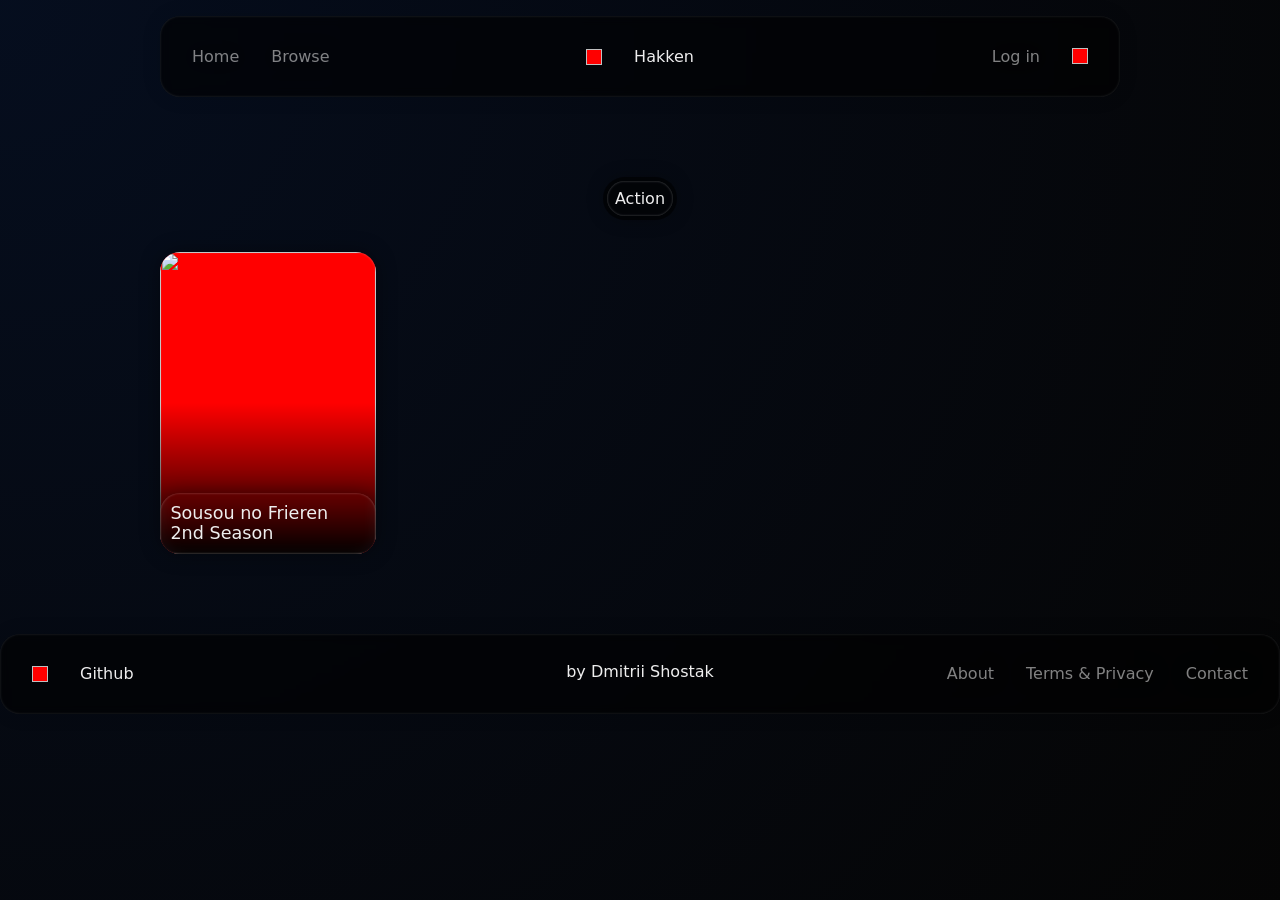
==== index.html @ c411ccbf "Rework card description - Replace plain text info with structured genres and pills layout - Add .gen" ====
<!DOCTYPE html>
<html lang="en">
<head>
    <meta charset="UTF-8">
    <meta name="viewport" content="width=device-width, initial-scale=1.0">
    <title>Browse Anime</title>

    <link rel="stylesheet" href="./styles.css">
</head>
<body>
    <header>
        <nav class="nav">
            <a href="">Home</a>
            <a href="">Browse</a>
        </nav>
        <div class="logo">
            <img class="logo__mark">
            <span class="logo__wordname">Hakken</span>
        </div>
        <nav class="nav right">
            <a class="btn" href="">Log in</a>
            <button class="btn">
                <img class="icon">
            </button>
        </nav>
    </header>
    <main>
        <form class="toolbar">
            <div class="filter-pill">
                <div class="filter-content">
                    <span class="value">Action</span>
                    <div class="inner-pill"><div class="inner-content">
                        <input class="label" type="search" placeholder="Genre">
                    </div></div>
                </div>
            </div>
            <div class="filter-pill">
                <div class="filter-content">
                    <span class="value"></span>
                    <div class="inner-pill"><div class="inner-content">
                        <input class="label" type="search" placeholder="Year">
                    </div></div>
                </div>
            </div>
        </form>
        
        <ol class="results-grid">
            <li class="anime-card">
                <img class="anime-card__cover" src="https://s4.anilist.co/file/anilistcdn/media/anime/cover/large/bx182255-butzrqd4I0aC.jpg">
                <div class="anime-card__description">
                    <h3 class="anime-card__description--title">Sousou no Frieren 2nd Season</h3>
                    <div class="anime-card__description--info-container">
                        <div class="anime-card__description--info-content">
                            <div class="genres">
                                <span class="genre">Adventure</span>
                                <span class="genre">Drama</span>
                                <span class="genre">Fantasy</span>
                            </div>
                            <div class="pills">
                                <span class="format pill">TV</span>
                                <span class="eps pill">10 Eps</span>
                                <span class="score pill">8.9</span>
                            </div>
                        </div>
                    </div>
                </div>
            </li>
        </ol>
    </main>
    <footer>
        <a href="https://github.com/script-amv/hakken-search-page" class="logo">
            <img class="mark">
            <span class="wordname">Github</span>
        </a>
        <a class="credits" href="https://github.com/script-amv">by Dmitrii Shostak</a>
        <nav class="nav right">
            <a href="">About</a>
            <a href="">Terms & Privacy</a>
            <a href="">Contact</a>
        </nav>
    </footer>
    <script>
        const toolbar = document.querySelector('.toolbar');
        toolbar.addEventListener('mouseenter', () => [toolbar, ...toolbar.querySelectorAll('*')].forEach(el => el.classList.add('toolbar-hover')));
        toolbar.addEventListener('mouseleave', () => [toolbar, ...toolbar.querySelectorAll('*')].forEach(el => el.classList.remove('toolbar-hover')));

        document.querySelectorAll('.filter-pill').forEach(pill => {
            if (pill.querySelector('.value')?.textContent.trim()) {
                [pill, ...pill.querySelectorAll('*')].forEach(el => el.classList.add('chosen'));
                pill.querySelectorAll('.label').forEach(el => el.classList.replace('label', 'input'));
            }

            pill.addEventListener('mouseenter', () => [pill, ...pill.querySelectorAll('*')].forEach(el => el.classList.add('filter-hover')));
            pill.addEventListener('mouseleave', () => [pill, ...pill.querySelectorAll('*')].forEach(el => el.classList.remove('filter-hover')));
        });
    </script>
</body>
</html>
---- styles.css ----
*, *::before, *::after {
    box-sizing: border-box;
    margin: 0;
    padding: 0;

    text-decoration: none;
    list-style: none;
    color: inherit;
}
button, input {
    all: unset;
    box-sizing: border-box;
    field-sizing: content;
}
input::-webkit-search-cancel-button {
  -webkit-appearance: none;
}
img {
    /* TODO: replace with real image sizing */
    display: inline-block;
    height: 1em;
    width: 1em;
    background: red;
}




html {
    color: #eee;
    line-height: var(--line-height-ui);
    font-family: system-ui, -apple-system, BlinkMacSystemFont, 'Segoe UI', Roboto, Oxygen, Ubuntu, Cantarell, 'Open Sans', 'Helvetica Neue', sans-serif;
    
    background: radial-gradient(circle at top left in oklab, hsl(var(--hue) 70% 7%), hsl(0, 0%, 2%));
    background-attachment: fixed;


    --space-xxxs: 0.25em;
    --space-xxs: 0.5em;
    --space-xs: 1em;
    --space-s: 2em;
    --space-m: 5em;

    --hue: 220;

    --radius-pill: 9999px;
    --radius-reg: 20px;
    --radius-med: 30px;

    --line-height-ui: 1cap; 
    --line-height-text: normal;

    --transition: 0.3s ease;

    --blur: 5px;
    --shadow-inner: inset 0 0 2px 0.5px rgb(255 255 255 / 10%);
    --shadow-inner-strong: inset 0 0 2px 0.5px rgb(255 255 255 / 20%);
    --shadow-drop: 0 0 20px rgb(0 0 0 / 10%);
    --shadow-drop-strong: 0 0 20px rgb(0 0 0 / 40%);
    --shadow-surface: var(--shadow-inner), var(--shadow-drop);
    --shadow-card: var(--shadow-inner-strong), var(--shadow-drop-strong);

    --black: black;
    --balck-alpha: rgb(0 0 0 / 0.6);
    --white: white;
    --white-alpha: rgb(255 255 255 / 0.5);
}




/* ── Page layout ─── */
body {
    display: flex;
    flex-direction: column;
    align-items: center;
    gap: var(--space-m);
}
main, header {
    width: min(60em, 100%);
}
footer {
    width: 100%;
}




/* ── Header & footer & main shell ── */
header, footer {
    display: grid;
    grid-template-columns: 1fr auto 1fr;
    padding: var(--space-s);

    background: var(--balck-alpha);
    backdrop-filter: blur(var(--blur));
    border-radius: var(--radius-reg);
    box-shadow: var(--shadow-surface);
    z-index: 9999;
}
.nav a {
    color: var(--white-alpha);
    box-shadow: var(--shadow-drop-strong);
    transition: var(--transition);
}
.nav a:hover {
    color: var(--white);
}
header {
    position: sticky;
    top: var(--space-xs);
    margin-bottom: var(--space-xs);
}
main {
    display: flex;
    flex-direction: column;
    gap: var(--space-s);
}


/* ── Header & Footer: Nav & logo ── */
.nav, .logo {
    display: flex;
    align-items: center;
    gap: var(--space-s);
}
.right {
    justify-content: end;
}


/* ── Main: Filter toolbar -- */
.toolbar {
    display: flex;
    align-items: center;

    width: fit-content;
    margin: 0 auto; 

    position: sticky;
    top: 110px;
    background-color: var(--balck-alpha);
    backdrop-filter: blur(var(--blur));
    border-radius: var(--radius-pill);

    line-height: var(--line-height-text);

    z-index: 999;
}
/* ── Filter toolbar: Dynamic styling -- */
input::placeholder {
    color: var(--white-alpha);
    transition: color var(--transition);
}
.input:hover::placeholder, .label.filter-hover::placeholder {
    color: var(--white);
}
.filter-pill {
    box-shadow: var(--shadow-card);
    border-radius: var(--radius-pill);
    transition: var(--transition);
}
/* ── Filter toolbar: Filter pills collapse behaviour -- */
.filter-pill, .inner-pill.chosen {
    display: grid;
    grid-template-columns: 0fr;
}
.filter-pill * {
    transition: inherit;
    transition-behavior: allow-discrete;
}
.filter-content, .inner-content {
    display: inline-flex;
    align-items: center;
    overflow: hidden;
}
.filter-pill.toolbar-hover,
.filter-pill.chosen,
.inner-pill.chosen.filter-hover,
.inner-pill {
    grid-template-columns: 1fr;
}
/* ── Filter toolbar: Dynamic Filter pills space (padding, margin) -- */
.filter-pill {
    padding-block: var(--space-xxs);
}
.filter-pill.toolbar-hover,
.filter-pill.chosen {
    padding: var(--space-xxs);
    margin: var(--space-xxxs);
}
.input.filter-hover {
    margin-left: var(--space-xxxs);
}

/* ── Main: Results grid -- */
.results-grid {
    width: 100%;
    display: grid;
    grid-template-columns: repeat(auto-fill, minmax(12em, 1fr));
    gap: var(--space-s);
    justify-items: center;
}
/* Results grid: Anime card */
.anime-card {
    display: flex;
    flex-direction: column;
    justify-content: end;

    position: relative;
    aspect-ratio: 5 / 7;

    max-width: 16em;
    overflow: hidden;
    border-radius: var(--radius-reg);

    box-shadow: var(--shadow-card);
    background: linear-gradient(transparent 50%, black);

    line-height: var(--line-height-text);
}
.anime-card__cover {
    position: absolute;
    inset: 0;
    width: 100%;
    height: 100%;
    object-fit: cover;
    z-index: -1;
}
.anime-card__description {
    border-radius: var(--radius-reg) var(--radius-reg) 0 0 ;
    padding: 0.65em;

    backdrop-filter: blur(var(--blur));
    box-shadow: var(--shadow-card);
}
.anime-card__description--title {
    font-size: 1.1em;
    font-weight: 500;
}
.anime-card__description--title::after {
    content: "";
    display: block;
    background: rgb(255 255 255 / 10%);
    height: 1px;
    width: 100%;
    opacity: 0;
    margin-block: 0em;
    transition: var(--transition);
}
.anime-card__description--info-container {
    display: grid;
    grid-template-rows: 0fr;
    
    transition: var(--transition);
    height: 100%;
}
.anime-card__description--info-content {
    display: flex;
    flex-flow: column;
    gap: var(--space-s);
    overflow: hidden;
}
.pills {
    display: inline-flex;
    justify-content: space-between;
    gap: var(--space-xs);
}
.pill {
    text-align: center;
    border-radius: var(--radius-pill);
    backdrop-filter: blur(var(--blur));
    box-shadow: var(--shadow-card);
    flex-grow: 1;
    padding: var(--space-xxs);
}
.anime-card__description:hover .anime-card__description--info-container {
    grid-template-rows: 1fr;
}
.anime-card__description:hover .anime-card__description--title::after {
    opacity: 1;
    margin-block: var(--space-xxs);
}
/*
.anime-card__description {
    display: flex;
    flex-direction: column;

    border-radius: var(--radius-reg) var(--radius-reg) 0 0 ;
    padding: 0.65em;

    backdrop-filter: blur(var(--blur));
    box-shadow: var(--shadow-card);

    transition: var(--transition);
}
.anime-card__description--title {
    font-size: 1.2em;
    font-weight: 500;
}
.anime-card__description--info-container {
    display: grid;
    grid-template-rows: 0fr;
    
    transition: var(--transition);
    height: 100%;
}
.anime-card__description:hover .anime-card__description--info-container {
    grid-template-rows: 1fr;
}
.anime-card__description--info-content {
    overflow: hidden;
    display: flex;
    flex-direction: column;
    justify-content: space-between;

}
.anime-card__cover {
    position: absolute;
    inset: 0;
    width: 100%;
    height: 100%;
    object-fit: cover;
    z-index: -1;
}
.anime-card__description--title::after {
    content: "";
    display: block;
    background: rgb(255 255 255 / 10%);
    height: 1px;
    width: 100%;
    opacity: 0;
    margin-block: 0em;
}
.anime-card__description:hover .anime-card__description--title::after {
    opacity: 1;
    margin-block: var(--space-xxs);
}
.genre {
    display: inline;
}
.pills {
    display: inline-flex;
    justify-content: space-around;
}
.pill {

    text-align: center;
    border-radius: var(--radius-pill);
    backdrop-filter: blur(var(--blur));
    box-shadow: var(--shadow-card);
    padding: var(--space-xxs) var(--space-xs);
}
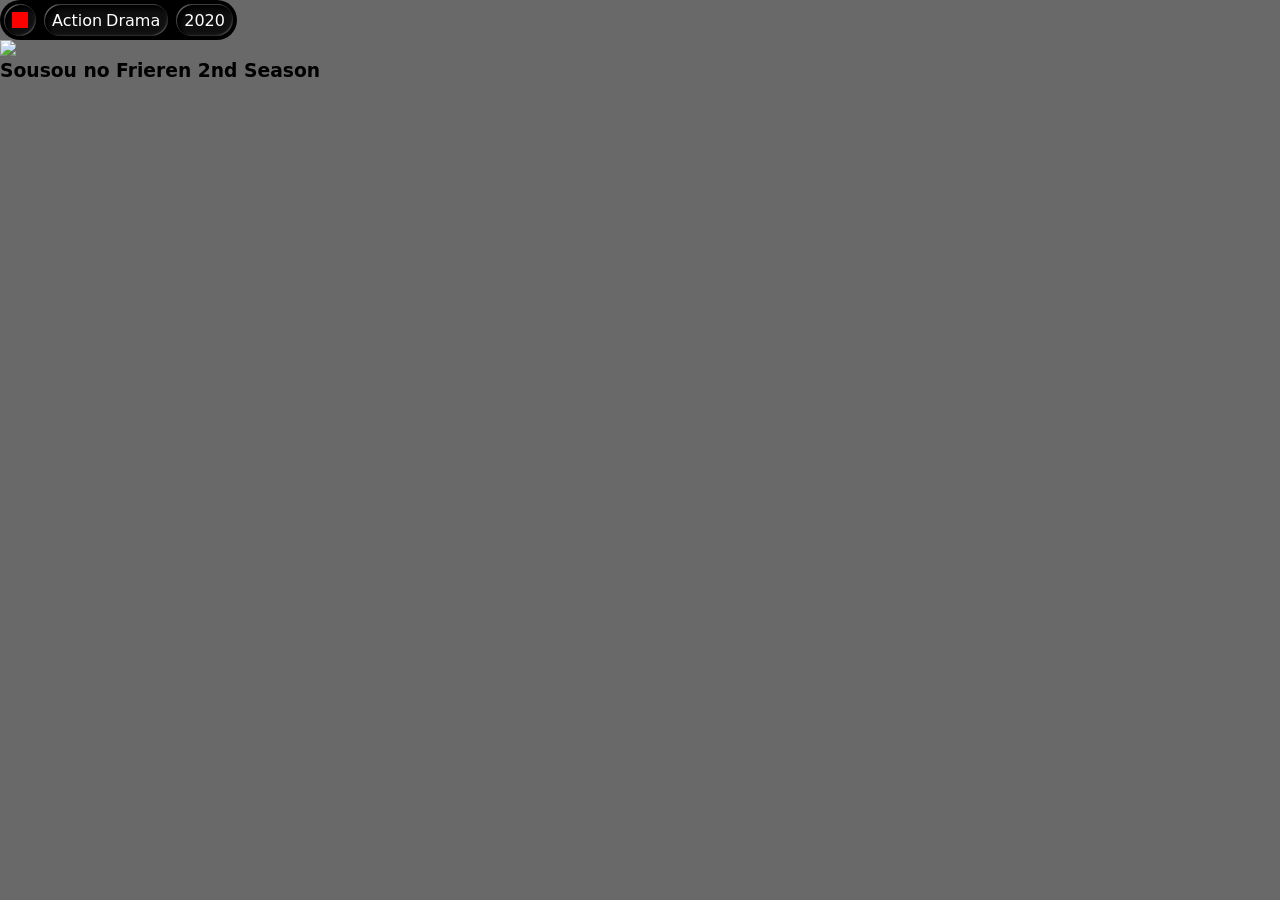
==== commit f09d101e: "Start full project refactor - Strip header and footer, focus on core browse UI - Rework toolbar: rep" ====
--- a/index.html
+++ b/index.html
@@ -8,91 +8,92 @@
     <link rel="stylesheet" href="./styles.css">
 </head>
 <body>
-    <header>
-        <nav class="nav">
-            <a href="">Home</a>
-            <a href="">Browse</a>
-        </nav>
-        <div class="logo">
-            <img class="logo__mark">
-            <span class="logo__wordname">Hakken</span>
-        </div>
-        <nav class="nav right">
-            <a class="btn" href="">Log in</a>
-            <button class="btn">
-                <img class="icon">
-            </button>
-        </nav>
-    </header>
     <main>
-        <form class="toolbar">
-            <div class="filter-pill">
-                <div class="filter-content">
-                    <span class="value">Action</span>
-                    <div class="inner-pill"><div class="inner-content">
-                        <input class="label" type="search" placeholder="Genre">
-                    </div></div>
+        <form class="toolbar"> 
+            <!-- glass for glass style, tool for js -->
+            <div class="search glass tool">
+                <svg class="icon"></svg>
+                <div class="collapsible">
+                    <input class="label" type="search" placeholder="Search">
                 </div>
             </div>
-            <div class="filter-pill">
-                <div class="filter-content">
-                    <span class="value"></span>
-                    <div class="inner-pill"><div class="inner-content">
-                        <input class="label" type="search" placeholder="Year">
-                    </div></div>
+
+            <div class="filter glass tool">
+                <div class="values">
+                    <span class="value">Action</span>
+                    <span class="value">Drama</span>
                 </div>
+                <div class="collapsible"><input class="label" type="search" placeholder="Genre"></div>
+            </div>
+            <div class="filter glass tool">
+                <div class="values">
+                    <span class="value">2020</span>
+                </div>
+                <div class="collapsible"><input class="label" type="search" placeholder="Year"></div>
+            </div>
+            <div class="filter glass tool">
+                <div class="values"></div>
+                <div class="collapsible"><input class="label" type="search" placeholder="Season"></div>
+            </div>
+            <div class="filter glass tool">
+                <div class="values"></div>
+                <div class="collapsible"><input class="label" type="search" placeholder="Format"></div>
             </div>
         </form>
-        
+
         <ol class="results-grid">
             <li class="anime-card">
-                <img class="anime-card__cover" src="https://s4.anilist.co/file/anilistcdn/media/anime/cover/large/bx182255-butzrqd4I0aC.jpg">
-                <div class="anime-card__description">
-                    <h3 class="anime-card__description--title">Sousou no Frieren 2nd Season</h3>
-                    <div class="anime-card__description--info-container">
-                        <div class="anime-card__description--info-content">
-                            <div class="genres">
-                                <span class="genre">Adventure</span>
-                                <span class="genre">Drama</span>
-                                <span class="genre">Fantasy</span>
-                            </div>
-                            <div class="pills">
-                                <span class="format pill">TV</span>
-                                <span class="eps pill">10 Eps</span>
-                                <span class="score pill">8.9</span>
-                            </div>
+                <img class="cover" src="https://s4.anilist.co/file/anilistcdn/media/anime/cover/large/bx182255-butzrqd4I0aC.jpg">
+                <div class="details">
+                    <h3 class="title">Sousou no Frieren 2nd Season</h3>
+                    <div class="collapsible vertical">
+                        <ul class="genres">
+                            <li class="genre">Adventure</li>
+                            <li class="genre">Drama</li>
+                            <li class="genre">Fantasy</li>
+                        </ul>
+                        <div class="stats">
+                            <span class="format pill">TV</span>
+                            <span class="eps pill">10 Eps</span>
+                            <span class="score pill">8.9</span>
                         </div>
                     </div>
                 </div>
             </li>
         </ol>
     </main>
-    <footer>
-        <a href="https://github.com/script-amv/hakken-search-page" class="logo">
-            <img class="mark">
-            <span class="wordname">Github</span>
-        </a>
-        <a class="credits" href="https://github.com/script-amv">by Dmitrii Shostak</a>
-        <nav class="nav right">
-            <a href="">About</a>
-            <a href="">Terms & Privacy</a>
-            <a href="">Contact</a>
-        </nav>
-    </footer>
+
+
+
     <script>
+        function updateTool() {
+            toolbar.querySelectorAll('.tool').forEach(tool => {
+                const value = tool.querySelector('.value');
+                const input = tool.querySelector('input');
+                tool.classList.toggle('chosen', !!value);
+                tool.classList.toggle('hasInput', !!input.value);
+            });
+        }
+
+        document.querySelectorAll('.tool').forEach(tool => {
+            const input = tool.querySelector('input');
+            const values = tool.querySelector('.values');
+
+            input.addEventListener('input', updateTool);
+            
+            input.addEventListener('keydown', e => {
+                if (e.key !== 'Enter' || !input.value.trim()) return;
+                const value = document.createElement('span');
+                value.className = 'value';
+                value.textContent = input.value;
+                values.appendChild(value);
+                input.value = '';
+                updateTool();
+            });
+        });
+
         const toolbar = document.querySelector('.toolbar');
-        toolbar.addEventListener('mouseenter', () => [toolbar, ...toolbar.querySelectorAll('*')].forEach(el => el.classList.add('toolbar-hover')));
-        toolbar.addEventListener('mouseleave', () => [toolbar, ...toolbar.querySelectorAll('*')].forEach(el => el.classList.remove('toolbar-hover')));
-
-        document.querySelectorAll('.filter-pill').forEach(pill => {
-            if (pill.querySelector('.value')?.textContent.trim()) {
-                [pill, ...pill.querySelectorAll('*')].forEach(el => el.classList.add('chosen'));
-                pill.querySelectorAll('.label').forEach(el => el.classList.replace('label', 'input'));
-            }
-
-            pill.addEventListener('mouseenter', () => [pill, ...pill.querySelectorAll('*')].forEach(el => el.classList.add('filter-hover')));
-            pill.addEventListener('mouseleave', () => [pill, ...pill.querySelectorAll('*')].forEach(el => el.classList.remove('filter-hover')));
-        });
+        updateTool();
     </script>
 </body>
 </html>
--- a/styles.css
+++ b/styles.css
@@ -2,352 +2,102 @@
     box-sizing: border-box;
     margin: 0;
     padding: 0;
-
-    text-decoration: none;
-    list-style: none;
-    color: inherit;
 }
-button, input {
+input {
     all: unset;
-    box-sizing: border-box;
     field-sizing: content;
 }
 input::-webkit-search-cancel-button {
   -webkit-appearance: none;
 }
-img {
-    /* TODO: replace with real image sizing */
-    display: inline-block;
-    height: 1em;
-    width: 1em;
+
+/* === Collapse: collapsed by default, reveal on parent hover === */
+.collapsible {
+    display: grid;
+    grid-template-columns: 0fr;
+    transition: 1s ease;
+}
+.collapsible > * {
+    min-width: 0;
+    overflow: hidden;
+}
+*:hover > .collapsible {
+    grid-template-columns: 1fr;
+}
+.collapsible .vertical {
+    display: grid;
+    grid-template-rows: 0fr;
+    transition: 1s ease;
+}
+.collapsible .vertical > * {
+    min-width: 0;
+    overflow: hidden;
+}
+*:hover > .collapsible .vertical {
+    grid-template-rows: 1fr;
+}
+/* --- Collapse --- */
+
+html {
+    font-family: system-ui, -apple-system, sans-serif;
+    background: dimgray;
+}
+.icon {
+    height: 100%;
+    aspect-ratio: 1 / 1;
     background: red;
+}
+.glass {
+    color: white;
+    background-color: rgb(255 255 255 / 6%);
+    box-shadow: inset 1px -1px 0px 0px rgb(0 0 0 / 40%),
+                inset -1px 1px 0px 0px rgb(0 0 0 / 40%),
+                inset 1px 1px 0px 0px rgb(255 255 255 / 40%),
+                inset -1px -1px 0px 0px rgb(255 255 255 / 20%),
+                inset 5px 5px 5px 0px rgb(0 0 0 / 100%),
+                inset -1px -1px 5px 0px rgb(255 255 255 / 8%)
+    ;
+}
+
+/* === Toolbar === */
+.toolbar {
+    display: flex;
+    max-width: fit-content;
+    background: black;
+    border-radius: 999px;
+
+    transition: 1s ease;
+}
+.tool {
+    display: flex;
+    height: 2em;
+    align-items: center;
+    border-radius: 999px;
+    margin: .25em;
+    padding: .5em;
+
+    transition: inherit;
+}
+.values {
+    display: flex;
+    gap: .25em;
+    margin-right: .25em;
+
+    transition: inherit;
+}
+/* === Spacing: margins/padding collapse with the element === */
+.toolbar:not(:hover) .tool:not(.chosen):not(.hasInput):not(:has(.icon)) { /* No spacing when: toolbar not hovered + tool has no icon/chosen/input */
+    margin-inline: 0;
+    padding-inline: 0;
+}
+.values:empty, .tool:not(:hover):not(.hasInput) .values { /* No spacing when: values empty + tool not hovered + no input typed */
+    margin-inline: 0;
+}
+/* === Collapse: reveal unchosen tools on toolbar hover, or when typing === */
+.toolbar:hover .tool:not(.chosen) .collapsible,
+.tool.hasInput .collapsible {
+    grid-template-columns: 1fr; 
 }
 
 
-
-
-html {
-    color: #eee;
-    line-height: var(--line-height-ui);
-    font-family: system-ui, -apple-system, BlinkMacSystemFont, 'Segoe UI', Roboto, Oxygen, Ubuntu, Cantarell, 'Open Sans', 'Helvetica Neue', sans-serif;
-    
-    background: radial-gradient(circle at top left in oklab, hsl(var(--hue) 70% 7%), hsl(0, 0%, 2%));
-    background-attachment: fixed;
-
-
-    --space-xxxs: 0.25em;
-    --space-xxs: 0.5em;
-    --space-xs: 1em;
-    --space-s: 2em;
-    --space-m: 5em;
-
-    --hue: 220;
-
-    --radius-pill: 9999px;
-    --radius-reg: 20px;
-    --radius-med: 30px;
-
-    --line-height-ui: 1cap; 
-    --line-height-text: normal;
-
-    --transition: 0.3s ease;
-
-    --blur: 5px;
-    --shadow-inner: inset 0 0 2px 0.5px rgb(255 255 255 / 10%);
-    --shadow-inner-strong: inset 0 0 2px 0.5px rgb(255 255 255 / 20%);
-    --shadow-drop: 0 0 20px rgb(0 0 0 / 10%);
-    --shadow-drop-strong: 0 0 20px rgb(0 0 0 / 40%);
-    --shadow-surface: var(--shadow-inner), var(--shadow-drop);
-    --shadow-card: var(--shadow-inner-strong), var(--shadow-drop-strong);
-
-    --black: black;
-    --balck-alpha: rgb(0 0 0 / 0.6);
-    --white: white;
-    --white-alpha: rgb(255 255 255 / 0.5);
-}
-
-
-
-
-/* ── Page layout ─── */
-body {
-    display: flex;
-    flex-direction: column;
-    align-items: center;
-    gap: var(--space-m);
-}
-main, header {
-    width: min(60em, 100%);
-}
-footer {
-    width: 100%;
-}
-
-
-
-
-/* ── Header & footer & main shell ── */
-header, footer {
-    display: grid;
-    grid-template-columns: 1fr auto 1fr;
-    padding: var(--space-s);
-
-    background: var(--balck-alpha);
-    backdrop-filter: blur(var(--blur));
-    border-radius: var(--radius-reg);
-    box-shadow: var(--shadow-surface);
-    z-index: 9999;
-}
-.nav a {
-    color: var(--white-alpha);
-    box-shadow: var(--shadow-drop-strong);
-    transition: var(--transition);
-}
-.nav a:hover {
-    color: var(--white);
-}
-header {
-    position: sticky;
-    top: var(--space-xs);
-    margin-bottom: var(--space-xs);
-}
-main {
-    display: flex;
-    flex-direction: column;
-    gap: var(--space-s);
-}
-
-
-/* ── Header & Footer: Nav & logo ── */
-.nav, .logo {
-    display: flex;
-    align-items: center;
-    gap: var(--space-s);
-}
-.right {
-    justify-content: end;
-}
-
-
-/* ── Main: Filter toolbar -- */
-.toolbar {
-    display: flex;
-    align-items: center;
-
-    width: fit-content;
-    margin: 0 auto; 
-
-    position: sticky;
-    top: 110px;
-    background-color: var(--balck-alpha);
-    backdrop-filter: blur(var(--blur));
-    border-radius: var(--radius-pill);
-
-    line-height: var(--line-height-text);
-
-    z-index: 999;
-}
-/* ── Filter toolbar: Dynamic styling -- */
-input::placeholder {
-    color: var(--white-alpha);
-    transition: color var(--transition);
-}
-.input:hover::placeholder, .label.filter-hover::placeholder {
-    color: var(--white);
-}
-.filter-pill {
-    box-shadow: var(--shadow-card);
-    border-radius: var(--radius-pill);
-    transition: var(--transition);
-}
-/* ── Filter toolbar: Filter pills collapse behaviour -- */
-.filter-pill, .inner-pill.chosen {
-    display: grid;
-    grid-template-columns: 0fr;
-}
-.filter-pill * {
-    transition: inherit;
-    transition-behavior: allow-discrete;
-}
-.filter-content, .inner-content {
-    display: inline-flex;
-    align-items: center;
-    overflow: hidden;
-}
-.filter-pill.toolbar-hover,
-.filter-pill.chosen,
-.inner-pill.chosen.filter-hover,
-.inner-pill {
-    grid-template-columns: 1fr;
-}
-/* ── Filter toolbar: Dynamic Filter pills space (padding, margin) -- */
-.filter-pill {
-    padding-block: var(--space-xxs);
-}
-.filter-pill.toolbar-hover,
-.filter-pill.chosen {
-    padding: var(--space-xxs);
-    margin: var(--space-xxxs);
-}
-.input.filter-hover {
-    margin-left: var(--space-xxxs);
-}
-
-/* ── Main: Results grid -- */
-.results-grid {
-    width: 100%;
-    display: grid;
-    grid-template-columns: repeat(auto-fill, minmax(12em, 1fr));
-    gap: var(--space-s);
-    justify-items: center;
-}
-/* Results grid: Anime card */
-.anime-card {
-    display: flex;
-    flex-direction: column;
-    justify-content: end;
-
-    position: relative;
-    aspect-ratio: 5 / 7;
-
-    max-width: 16em;
-    overflow: hidden;
-    border-radius: var(--radius-reg);
-
-    box-shadow: var(--shadow-card);
-    background: linear-gradient(transparent 50%, black);
-
-    line-height: var(--line-height-text);
-}
-.anime-card__cover {
-    position: absolute;
-    inset: 0;
-    width: 100%;
-    height: 100%;
-    object-fit: cover;
-    z-index: -1;
-}
-.anime-card__description {
-    border-radius: var(--radius-reg) var(--radius-reg) 0 0 ;
-    padding: 0.65em;
-
-    backdrop-filter: blur(var(--blur));
-    box-shadow: var(--shadow-card);
-}
-.anime-card__description--title {
-    font-size: 1.1em;
-    font-weight: 500;
-}
-.anime-card__description--title::after {
-    content: "";
-    display: block;
-    background: rgb(255 255 255 / 10%);
-    height: 1px;
-    width: 100%;
-    opacity: 0;
-    margin-block: 0em;
-    transition: var(--transition);
-}
-.anime-card__description--info-container {
-    display: grid;
-    grid-template-rows: 0fr;
-    
-    transition: var(--transition);
-    height: 100%;
-}
-.anime-card__description--info-content {
-    display: flex;
-    flex-flow: column;
-    gap: var(--space-s);
-    overflow: hidden;
-}
-.pills {
-    display: inline-flex;
-    justify-content: space-between;
-    gap: var(--space-xs);
-}
-.pill {
-    text-align: center;
-    border-radius: var(--radius-pill);
-    backdrop-filter: blur(var(--blur));
-    box-shadow: var(--shadow-card);
-    flex-grow: 1;
-    padding: var(--space-xxs);
-}
-.anime-card__description:hover .anime-card__description--info-container {
-    grid-template-rows: 1fr;
-}
-.anime-card__description:hover .anime-card__description--title::after {
-    opacity: 1;
-    margin-block: var(--space-xxs);
-}
-/*
-.anime-card__description {
-    display: flex;
-    flex-direction: column;
-
-    border-radius: var(--radius-reg) var(--radius-reg) 0 0 ;
-    padding: 0.65em;
-
-    backdrop-filter: blur(var(--blur));
-    box-shadow: var(--shadow-card);
-
-    transition: var(--transition);
-}
-.anime-card__description--title {
-    font-size: 1.2em;
-    font-weight: 500;
-}
-.anime-card__description--info-container {
-    display: grid;
-    grid-template-rows: 0fr;
-    
-    transition: var(--transition);
-    height: 100%;
-}
-.anime-card__description:hover .anime-card__description--info-container {
-    grid-template-rows: 1fr;
-}
-.anime-card__description--info-content {
-    overflow: hidden;
-    display: flex;
-    flex-direction: column;
-    justify-content: space-between;
-
-}
-.anime-card__cover {
-    position: absolute;
-    inset: 0;
-    width: 100%;
-    height: 100%;
-    object-fit: cover;
-    z-index: -1;
-}
-.anime-card__description--title::after {
-    content: "";
-    display: block;
-    background: rgb(255 255 255 / 10%);
-    height: 1px;
-    width: 100%;
-    opacity: 0;
-    margin-block: 0em;
-}
-.anime-card__description:hover .anime-card__description--title::after {
-    opacity: 1;
-    margin-block: var(--space-xxs);
-}
-.genre {
-    display: inline;
-}
-.pills {
-    display: inline-flex;
-    justify-content: space-around;
-}
-.pill {
-
-    text-align: center;
-    border-radius: var(--radius-pill);
-    backdrop-filter: blur(var(--blur));
-    box-shadow: var(--shadow-card);
-    padding: var(--space-xxs) var(--space-xs);
-}+/* === Grid === */
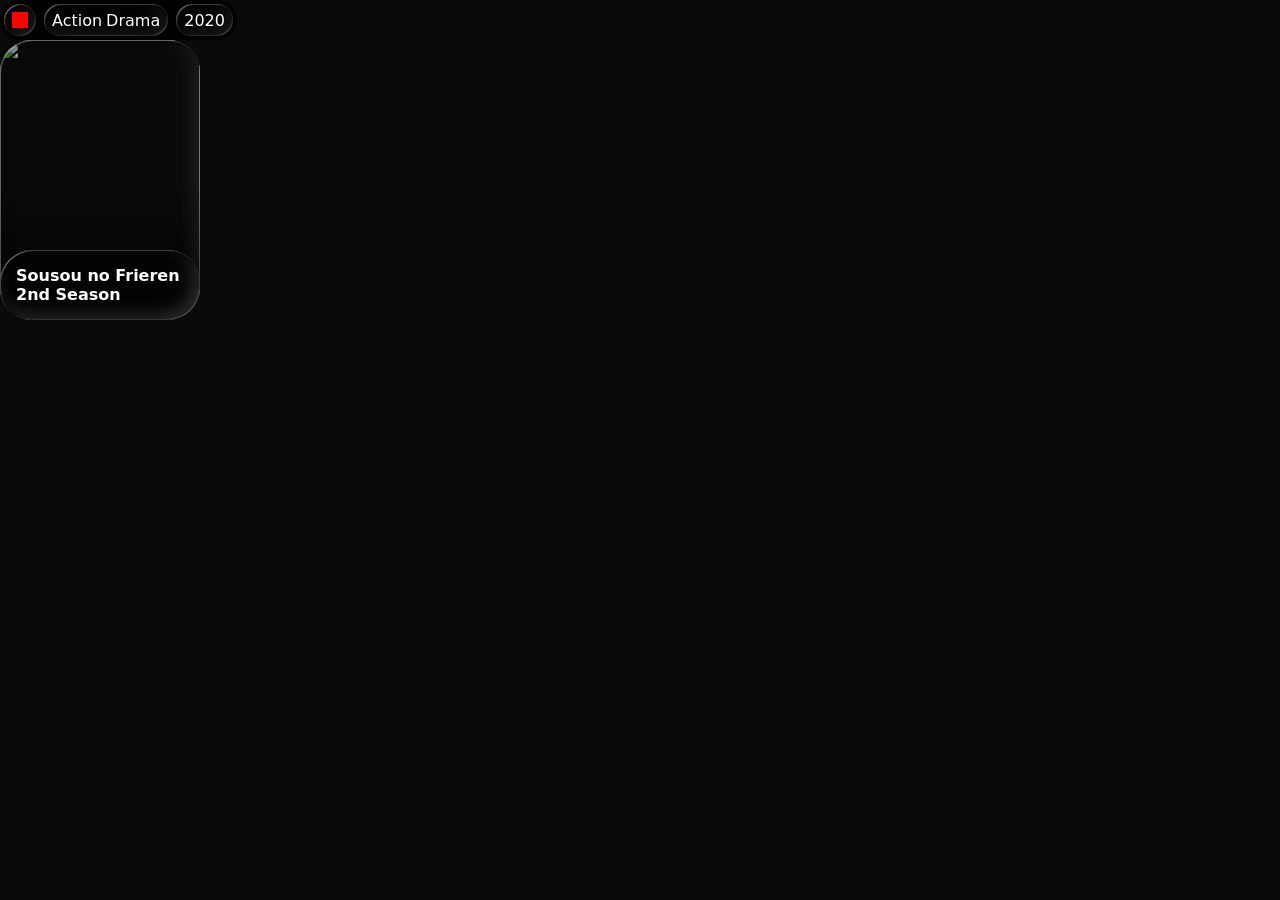
==== commit bd791d10: "Style toolbar and card grid, add design tokens - Add design tokens - Apply glass-shadow to .tool and" ====
--- a/index.html
+++ b/index.html
@@ -10,32 +10,31 @@
 <body>
     <main>
         <form class="toolbar"> 
-            <!-- glass for glass style, tool for js -->
-            <div class="search glass tool">
+            <div class="search tool">
                 <svg class="icon"></svg>
                 <div class="collapsible">
                     <input class="label" type="search" placeholder="Search">
                 </div>
             </div>
 
-            <div class="filter glass tool">
+            <div class="filter tool">
                 <div class="values">
                     <span class="value">Action</span>
                     <span class="value">Drama</span>
                 </div>
                 <div class="collapsible"><input class="label" type="search" placeholder="Genre"></div>
             </div>
-            <div class="filter glass tool">
+            <div class="filter tool">
                 <div class="values">
                     <span class="value">2020</span>
                 </div>
                 <div class="collapsible"><input class="label" type="search" placeholder="Year"></div>
             </div>
-            <div class="filter glass tool">
+            <div class="filter tool">
                 <div class="values"></div>
                 <div class="collapsible"><input class="label" type="search" placeholder="Season"></div>
             </div>
-            <div class="filter glass tool">
+            <div class="filter tool">
                 <div class="values"></div>
                 <div class="collapsible"><input class="label" type="search" placeholder="Format"></div>
             </div>
@@ -45,8 +44,8 @@
             <li class="anime-card">
                 <img class="cover" src="https://s4.anilist.co/file/anilistcdn/media/anime/cover/large/bx182255-butzrqd4I0aC.jpg">
                 <div class="details">
-                    <h3 class="title">Sousou no Frieren 2nd Season</h3>
-                    <div class="collapsible vertical">
+                    <h4 class="title">Sousou no Frieren 2nd Season</h4>
+                    <div class="collapsible"><div class="u--cell"> <!-- add u--cell to treat all content as one cell and easily collapse it-->
                         <ul class="genres">
                             <li class="genre">Adventure</li>
                             <li class="genre">Drama</li>
@@ -56,7 +55,7 @@
                             <span class="format pill">TV</span>
                             <span class="eps pill">10 Eps</span>
                             <span class="score pill">8.9</span>
-                        </div>
+                        </div></div>
                     </div>
                 </div>
             </li>
--- a/styles.css
+++ b/styles.css
@@ -15,7 +15,7 @@
 .collapsible {
     display: grid;
     grid-template-columns: 0fr;
-    transition: 1s ease;
+    transition: inherit;
 }
 .collapsible > * {
     min-width: 0;
@@ -24,64 +24,65 @@
 *:hover > .collapsible {
     grid-template-columns: 1fr;
 }
-.collapsible .vertical {
-    display: grid;
-    grid-template-rows: 0fr;
-    transition: 1s ease;
-}
-.collapsible .vertical > * {
-    min-width: 0;
-    overflow: hidden;
-}
-*:hover > .collapsible .vertical {
-    grid-template-rows: 1fr;
-}
 /* --- Collapse --- */
-
 html {
     font-family: system-ui, -apple-system, sans-serif;
-    background: dimgray;
+    background: rgb(10, 10, 10);
+    color: white;
+
+
+    --blur: blur(5px);
+
+    --radius-pill: 9999px;
+    --radius-reg: 2em;
+
+    --transition: 0.3s ease;
+
+    --space-xxs: .25em;
+    --space-xs: .5em;
+    --space-s: 1em;
+    --space-m: 2em;
+
+    --glass-shadow: inset 1px -1px 0px 0px rgb(0 0 0 / 40%),
+                    inset -1px 1px 0px 0px rgb(0 0 0 / 40%),
+                    inset 1px 1px 0px 0px rgb(255 255 255 / 40%),
+                    inset -1px -1px 0px 0px rgb(255 255 255 / 20%),
+                    inset 5px 5px 10px 0px rgb(0 0 0 / 50%),
+                    inset -5px -5px 20px 0px rgb(255 255 255 / 10%);
 }
+/* TODO */
 .icon {
     height: 100%;
     aspect-ratio: 1 / 1;
     background: red;
 }
-.glass {
-    color: white;
-    background-color: rgb(255 255 255 / 6%);
-    box-shadow: inset 1px -1px 0px 0px rgb(0 0 0 / 40%),
-                inset -1px 1px 0px 0px rgb(0 0 0 / 40%),
-                inset 1px 1px 0px 0px rgb(255 255 255 / 40%),
-                inset -1px -1px 0px 0px rgb(255 255 255 / 20%),
-                inset 5px 5px 5px 0px rgb(0 0 0 / 100%),
-                inset -1px -1px 5px 0px rgb(255 255 255 / 8%)
-    ;
-}
+
 
 /* === Toolbar === */
 .toolbar {
     display: flex;
     max-width: fit-content;
     background: black;
-    border-radius: 999px;
+    border-radius: var(--radius-pill);
 
-    transition: 1s ease;
+    transition: var(--transition);
 }
 .tool {
     display: flex;
-    height: 2em;
+    height: var(--space-m);
     align-items: center;
-    border-radius: 999px;
-    margin: .25em;
-    padding: .5em;
+    border-radius: inherit;
+    margin: var(--space-xxs);
+    padding: var(--space-xs);
 
     transition: inherit;
+
+    box-shadow: var(--glass-shadow)
 }
 .values {
     display: flex;
-    gap: .25em;
-    margin-right: .25em;
+    gap: var(--space-xxs);
+    margin-right: var(--space-xxs);
 
     transition: inherit;
 }
@@ -101,3 +102,52 @@
 
 
 /* === Grid === */
+.results-grid {
+    display: grid;
+    grid-template-columns: repeat(auto-fill, minmax(12em, 1fr)); /* never shorter than 12em */
+    justify-items: center;
+    gap: var(--space-s);
+}
+.anime-card {
+    display: flex;
+    position: relative;
+    aspect-ratio: 5 / 7;
+    overflow: hidden;
+    border-radius: var(--radius-reg);
+
+    background: linear-gradient(transparent 50%, black);
+    box-shadow: var(--glass-shadow)
+}
+.details {
+    backdrop-filter: var(--blur);
+    border-radius: inherit;
+    margin-top: auto;
+    padding: var(--space-s);
+    padding-bottom: 0; /* No btm padding */
+
+    box-shadow: var(--glass-shadow);
+    
+    transition: var(--transition);
+}
+.title {
+    margin-bottom: var(--space-s); /* Simulates padding */
+}
+.cover {
+    position: absolute;
+    width: 100%;
+    height: 100%;
+    object-fit: cover;
+    z-index: -1;
+}
+/* === Collapse: vertical collapse with bottom padding === */
+.details > .collapsible {
+    grid-template-columns: unset;
+    grid-template-rows: 0fr;
+}
+.details:hover > .collapsible { 
+    grid-template-rows: 1fr;
+    padding-bottom: var(--space-s); /* Add btm padding when expanded */
+}
+.u--cell {
+    margin-top: auto; /* Utility to set anchor to the btm */
+}
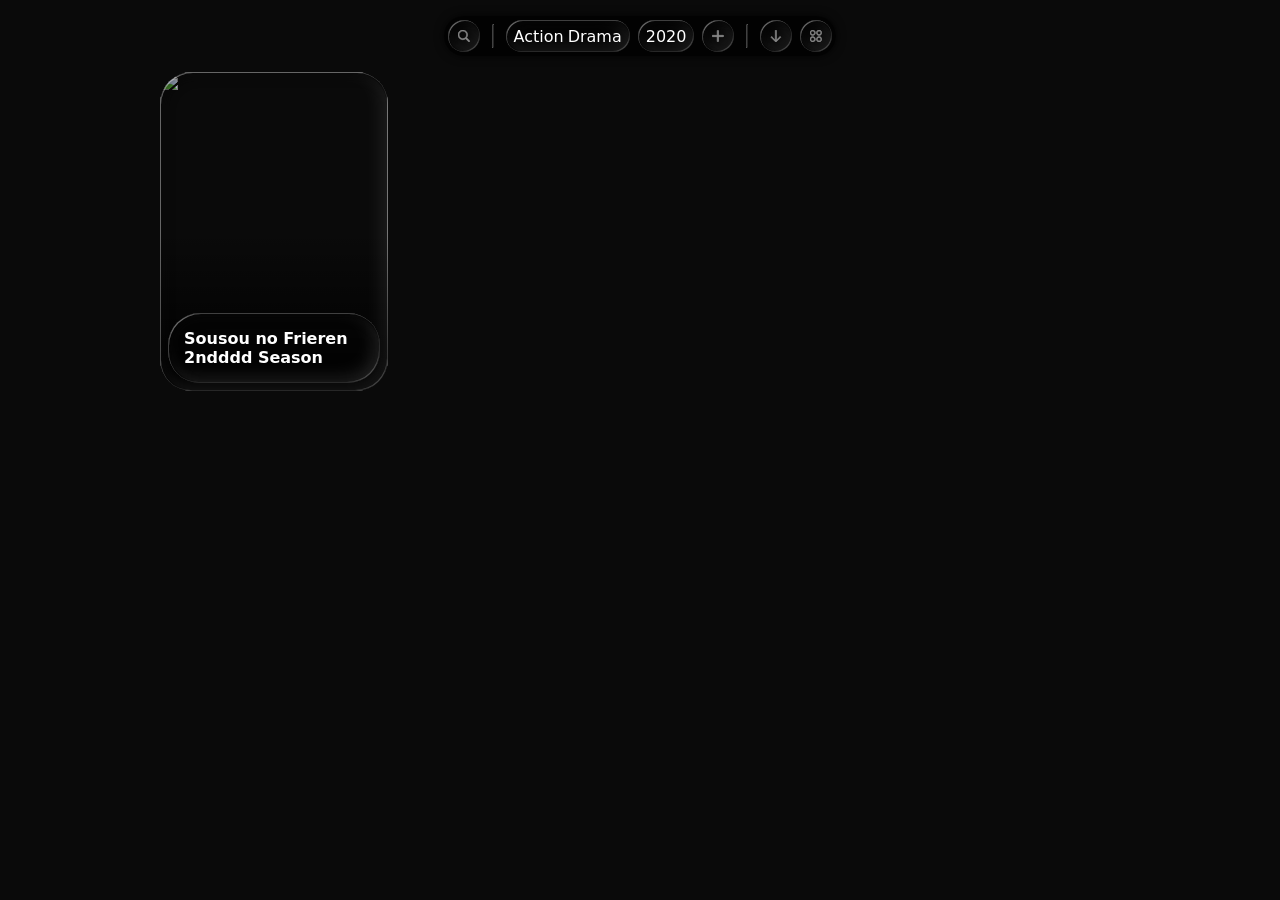
==== commit afec93fa: "Add toolbar icons and opacity transitions - Add SVG icons to search, sort, view, and new more/plus t" ====
--- a/index.html
+++ b/index.html
@@ -11,12 +11,17 @@
     <main>
         <form class="toolbar"> 
             <div class="search tool">
-                <svg class="icon"></svg>
+                <svg class="icon" version="1.1" xmlns="http://www.w3.org/2000/svg" xmlns:xlink="http://www.w3.org/1999/xlink" viewBox="0 0 19.4434 19.2676">
+                <g>
+                <rect height="19.2676" opacity="0" width="19.4434" x="0" y="0"/>
+                <path d="M0 7.79297C0 12.0898 3.49609 15.5859 7.79297 15.5859C9.49219 15.5859 11.0449 15.0391 12.3242 14.1211L17.1289 18.9355C17.3535 19.1602 17.6465 19.2676 17.959 19.2676C18.623 19.2676 19.082 18.7695 19.082 18.1152C19.082 17.8027 18.9648 17.5195 18.7598 17.3145L13.9844 12.5098C14.9902 11.2012 15.5859 9.57031 15.5859 7.79297C15.5859 3.49609 12.0898 0 7.79297 0C3.49609 0 0 3.49609 0 7.79297ZM1.66992 7.79297C1.66992 4.41406 4.41406 1.66992 7.79297 1.66992C11.1719 1.66992 13.916 4.41406 13.916 7.79297C13.916 11.1719 11.1719 13.916 7.79297 13.916C4.41406 13.916 1.66992 11.1719 1.66992 7.79297Z"/>
+                </g>
+                </svg>
                 <div class="collapsible">
                     <input class="label" type="search" placeholder="Search">
                 </div>
             </div>
-
+            <hr>
             <div class="filter tool">
                 <div class="values">
                     <span class="value">Action</span>
@@ -38,13 +43,51 @@
                 <div class="values"></div>
                 <div class="collapsible"><input class="label" type="search" placeholder="Format"></div>
             </div>
+            <div class="more tool">
+                <svg class="icon" version="1.1" xmlns="http://www.w3.org/2000/svg" xmlns:xlink="http://www.w3.org/1999/xlink" viewBox="0 0 16.4746 16.123">
+                <g>
+                <rect height="16.123" opacity="0" width="16.4746" x="0" y="0"/>
+                <path d="M8.93555 15.2441L8.93555 0.869141C8.93555 0.400391 8.53516 0 8.05664 0C7.57812 0 7.1875 0.400391 7.1875 0.869141L7.1875 15.2441C7.1875 15.7129 7.57812 16.1133 8.05664 16.1133C8.53516 16.1133 8.93555 15.7129 8.93555 15.2441ZM0.869141 8.92578L15.2441 8.92578C15.7129 8.92578 16.1133 8.53516 16.1133 8.05664C16.1133 7.57812 15.7129 7.17773 15.2441 7.17773L0.869141 7.17773C0.400391 7.17773 0 7.57812 0 8.05664C0 8.53516 0.400391 8.92578 0.869141 8.92578Z"/>
+                </g>
+                </svg>
+                <div class="collapsible">
+                    <input class="label" type="search" placeholder="More">
+                </div>
+            </div>
+            <hr>
+            <div class="sort tool">
+                <svg class="icon" version="1.1" xmlns="http://www.w3.org/2000/svg" xmlns:xlink="http://www.w3.org/1999/xlink" viewBox="0 0 15.166 18.4473">
+                <g>
+                <rect height="18.4473" opacity="0" width="15.166" x="0" y="0"/>
+                <path d="M7.40234 18.4473C7.64648 18.4473 7.87109 18.3496 8.05664 18.1543L14.541 11.6602C14.7266 11.4648 14.8047 11.2598 14.8047 11.0254C14.8047 10.5469 14.4531 10.1758 13.9648 10.1758C13.7305 10.1758 13.5059 10.2539 13.3496 10.4102L11.123 12.5977L7.39258 16.6797L3.68164 12.5977L1.45508 10.4102C1.30859 10.2539 1.07422 10.1758 0.839844 10.1758C0.351562 10.1758 0 10.5469 0 11.0254C0 11.2598 0.0878906 11.4648 0.273438 11.6602L6.74805 18.1543C6.93359 18.3496 7.1582 18.4473 7.40234 18.4473ZM7.40234 17.4023C7.86133 17.4023 8.17383 17.0898 8.17383 16.6309L8.27148 13.7207L8.27148 0.859375C8.27148 0.351562 7.91016 0 7.40234 0C6.89453 0 6.5332 0.351562 6.5332 0.859375L6.5332 13.7207L6.63086 16.6309C6.63086 17.0898 6.94336 17.4023 7.40234 17.4023Z"/>
+                </g>
+                </svg>
+                <div class="collapsible">
+                    <input class="label" type="search" placeholder="Sort">
+                </div>
+            </div>
+
+            <div class="view tool">
+                <svg class="icon" version="1.1" xmlns="http://www.w3.org/2000/svg" xmlns:xlink="http://www.w3.org/1999/xlink" viewBox="0 0 18.9453 18.584">
+                <g>
+                <rect height="18.584" opacity="0" width="18.9453" x="0" y="0"/>
+                <path d="M14.3262 18.5742C16.6797 18.5742 18.584 16.6699 18.584 14.3164C18.584 11.9629 16.6797 10.0586 14.3262 10.0586C11.9727 10.0586 10.0684 11.9629 10.0684 14.3164C10.0684 16.6699 11.9727 18.5742 14.3262 18.5742ZM14.3262 17.0508C12.8125 17.0508 11.5918 15.8301 11.5918 14.3164C11.5918 12.8027 12.8125 11.582 14.3262 11.582C15.8398 11.582 17.0605 12.8027 17.0605 14.3164C17.0605 15.8301 15.8398 17.0508 14.3262 17.0508Z"/>
+                <path d="M4.25781 18.5742C6.61133 18.5742 8.51562 16.6699 8.51562 14.3164C8.51562 11.9629 6.61133 10.0586 4.25781 10.0586C1.9043 10.0586 0 11.9629 0 14.3164C0 16.6699 1.9043 18.5742 4.25781 18.5742ZM4.25781 17.0508C2.74414 17.0508 1.52344 15.8301 1.52344 14.3164C1.52344 12.8027 2.74414 11.582 4.25781 11.582C5.77148 11.582 6.99219 12.8027 6.99219 14.3164C6.99219 15.8301 5.77148 17.0508 4.25781 17.0508Z"/>
+                <path d="M14.3262 8.51562C16.6797 8.51562 18.584 6.61133 18.584 4.25781C18.584 1.9043 16.6797 0 14.3262 0C11.9727 0 10.0684 1.9043 10.0684 4.25781C10.0684 6.61133 11.9727 8.51562 14.3262 8.51562ZM14.3262 6.99219C12.8125 6.99219 11.5918 5.77148 11.5918 4.25781C11.5918 2.74414 12.8125 1.52344 14.3262 1.52344C15.8398 1.52344 17.0605 2.74414 17.0605 4.25781C17.0605 5.77148 15.8398 6.99219 14.3262 6.99219Z"/>
+                <path d="M4.25781 8.51562C6.61133 8.51562 8.51562 6.61133 8.51562 4.25781C8.51562 1.9043 6.61133 0 4.25781 0C1.9043 0 0 1.9043 0 4.25781C0 6.61133 1.9043 8.51562 4.25781 8.51562ZM4.25781 6.99219C2.74414 6.99219 1.52344 5.77148 1.52344 4.25781C1.52344 2.74414 2.74414 1.52344 4.25781 1.52344C5.77148 1.52344 6.99219 2.74414 6.99219 4.25781C6.99219 5.77148 5.77148 6.99219 4.25781 6.99219Z"/>
+                </g>
+                </svg>
+                <div class="collapsible">
+                    <input class="label" type="search" placeholder="View">
+                </div>
+            </div>
         </form>
 
         <ol class="results-grid">
             <li class="anime-card">
                 <img class="cover" src="https://s4.anilist.co/file/anilistcdn/media/anime/cover/large/bx182255-butzrqd4I0aC.jpg">
                 <div class="details">
-                    <h4 class="title">Sousou no Frieren 2nd Season</h4>
+                    <h4 class="title">Sousou no Frieren 2ndddd Season</h4>
                     <div class="collapsible"><div class="u--cell"> <!-- add u--cell to treat all content as one cell and easily collapse it-->
                         <ul class="genres">
                             <li class="genre">Adventure</li>
--- a/styles.css
+++ b/styles.css
@@ -10,7 +10,9 @@
 input::-webkit-search-cancel-button {
   -webkit-appearance: none;
 }
-
+input::placeholder {
+    color: var(--white);
+}
 /* === Collapse: collapsed by default, reveal on parent hover === */
 .collapsible {
     display: grid;
@@ -24,24 +26,38 @@
 *:hover > .collapsible {
     grid-template-columns: 1fr;
 }
-/* --- Collapse --- */
+
+
 html {
     font-family: system-ui, -apple-system, sans-serif;
     background: rgb(10, 10, 10);
     color: white;
 
 
-    --blur: blur(5px);
+    --blur-reg: blur(5px);
+    --blur-strong: blur(10px);
 
     --radius-pill: 9999px;
     --radius-reg: 2em;
 
-    --transition: 0.3s ease;
-
+    --transition: 0.4s ease;
+
+    --space-xxxs: .125em;
     --space-xxs: .25em;
     --space-xs: .5em;
     --space-s: 1em;
     --space-m: 2em;
+
+    
+    --white: white;
+    --white-subtle: rgb(255 255 255 / 0.5);
+    --white-faint: rgb(255 255 255 / 0.25);
+    
+    --black: black;
+    --balck-alpha: rgb(0 0 0 / 0.75);
+
+    --alpha: 0.5;
+    --visible: 1;
 
     --glass-shadow: inset 1px -1px 0px 0px rgb(0 0 0 / 40%),
                     inset -1px 1px 0px 0px rgb(0 0 0 / 40%),
@@ -50,21 +66,25 @@
                     inset 5px 5px 10px 0px rgb(0 0 0 / 50%),
                     inset -5px -5px 20px 0px rgb(255 255 255 / 10%);
 }
-/* TODO */
-.icon {
-    height: 100%;
-    aspect-ratio: 1 / 1;
-    background: red;
-}
-
-
+main {
+    width: min(60em, 90%);
+    margin-inline: auto;
+}
 /* === Toolbar === */
 .toolbar {
     display: flex;
+    margin-inline: auto;
+    position: sticky;
+    top: var(--space-s);
+    margin-block: var(--space-s);
     max-width: fit-content;
-    background: black;
+
     border-radius: var(--radius-pill);
-
+    background: var(--balck-alpha);
+    backdrop-filter: var(--blur-strong);
+    box-shadow: 0px 0px 10px 0px rgb(0 0 0 / 75%);
+
+    z-index: 9999;
     transition: var(--transition);
 }
 .tool {
@@ -86,13 +106,47 @@
 
     transition: inherit;
 }
+.icon {
+    margin-right: var(--space-xxs);
+    padding: var(--space-xxxs);
+    height: 100%;
+    aspect-ratio: 1 / 1;
+}
+.icon path {
+    fill: white;
+    stroke: white;
+}
+.toolbar hr {
+    width: 2px;
+    border: none;
+    box-shadow: var(--glass-shadow);
+    margin: var(--space-xs);
+}
+/* === Highlight label & icon on hover === */
+.label::placeholder {
+    opacity: var(--alpha);
+    transition: var(--transition); /* transition: inherit; not working for some reason */
+}
+.label:hover::placeholder {
+    opacity: var(--visible);
+}
+.icon {
+    opacity: var(--alpha);
+    transition: inherit;
+}
+*:hover > .icon {
+    opacity: var(--visible);
+}
 /* === Spacing: margins/padding collapse with the element === */
-.toolbar:not(:hover) .tool:not(.chosen):not(.hasInput):not(:has(.icon)) { /* No spacing when: toolbar not hovered + tool has no icon/chosen/input */
+.toolbar:not(:hover) .tool:not(.chosen):not(.hasInput):not(:has(.icon)) { /* No spacing for tool when: toolbar not hovered + tool has no icon/chosen/input */
     margin-inline: 0;
     padding-inline: 0;
 }
-.values:empty, .tool:not(:hover):not(.hasInput) .values { /* No spacing when: values empty + tool not hovered + no input typed */
+.values:empty, .tool:not(:hover):not(.hasInput) .values { /* No spacing for values when: values empty + tool not hovered + no input typed */
     margin-inline: 0;
+}
+.toolbar:not(:hover) .tool:not(.hasInput) .icon {
+    margin-inline: 0; /* No spacing for icon when: toolbar not hovered and no input value (practicly when input is hidden  */
 }
 /* === Collapse: reveal unchosen tools on toolbar hover, or when typing === */
 .toolbar:hover .tool:not(.chosen) .collapsible,
@@ -109,8 +163,10 @@
     gap: var(--space-s);
 }
 .anime-card {
+    padding: var(--space-xs);
     display: flex;
     position: relative;
+    width: 100%;
     aspect-ratio: 5 / 7;
     overflow: hidden;
     border-radius: var(--radius-reg);
@@ -119,7 +175,8 @@
     box-shadow: var(--glass-shadow)
 }
 .details {
-    backdrop-filter: var(--blur);
+    width: 100%;
+    backdrop-filter: var(--blur-reg);
     border-radius: inherit;
     margin-top: auto;
     padding: var(--space-s);
@@ -128,11 +185,13 @@
     box-shadow: var(--glass-shadow);
     
     transition: var(--transition);
+    overflow: hidden;
 }
 .title {
     margin-bottom: var(--space-s); /* Simulates padding */
 }
 .cover {
+    inset: 0;
     position: absolute;
     width: 100%;
     height: 100%;
@@ -140,14 +199,14 @@
     z-index: -1;
 }
 /* === Collapse: vertical collapse with bottom padding === */
-.details > .collapsible {
+.anime-card .details > .collapsible {
     grid-template-columns: unset;
     grid-template-rows: 0fr;
 }
-.details:hover > .collapsible { 
+.anime-card .details:hover > .collapsible { 
     grid-template-rows: 1fr;
     padding-bottom: var(--space-s); /* Add btm padding when expanded */
 }
-.u--cell {
+.anime-card .u--cell {
     margin-top: auto; /* Utility to set anchor to the btm */
 }
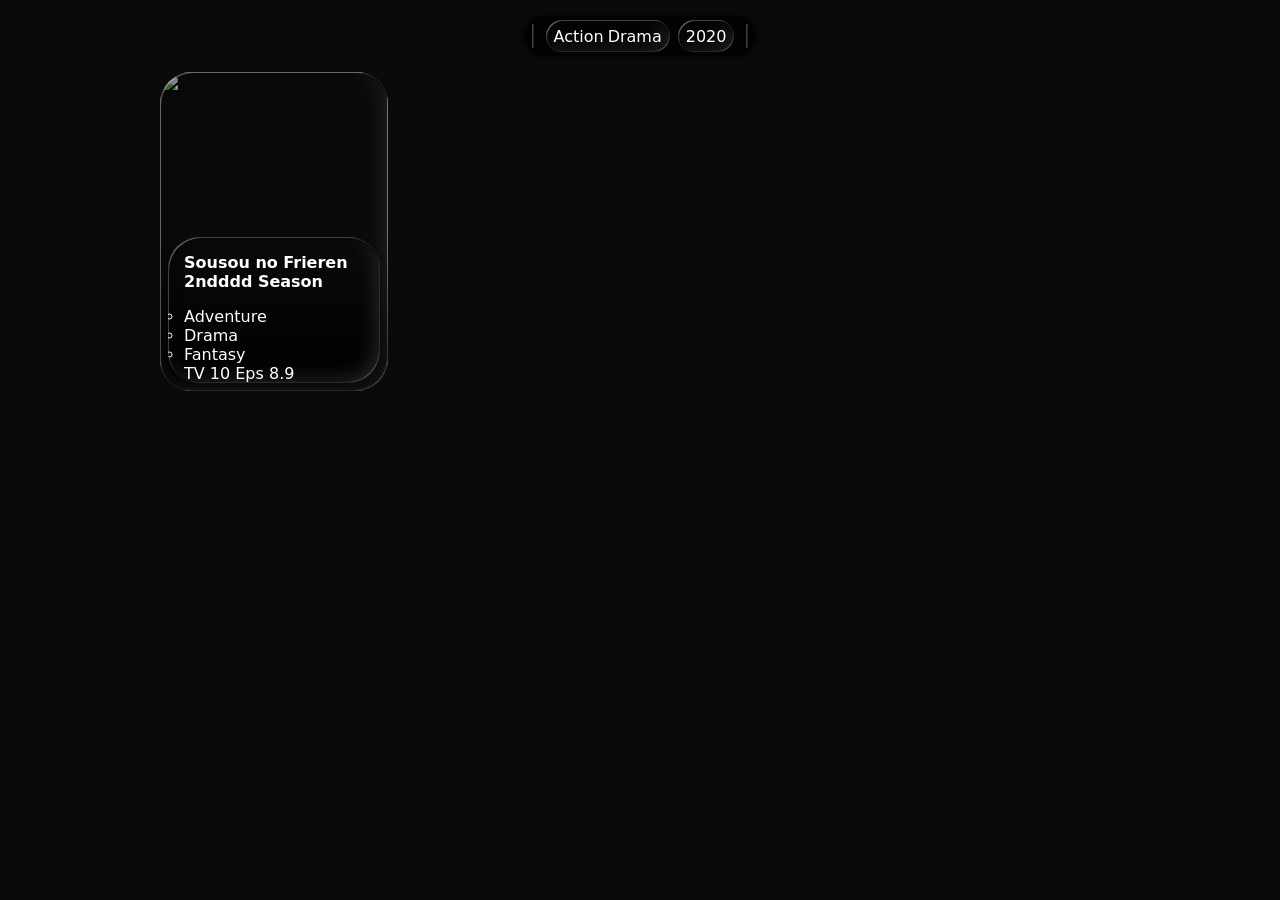
==== commit c37126ab: "Rework toolbar collapse Update collapse logic: - tool visible only when .hasValue/.hasInput or toolb" ====
--- a/index.html
+++ b/index.html
@@ -6,6 +6,7 @@
     <title>Browse Anime</title>
 
     <link rel="stylesheet" href="./styles.css">
+    <script src="app.js" defer></script>
 </head>
 <body>
     <main>
@@ -17,9 +18,7 @@
                 <path d="M0 7.79297C0 12.0898 3.49609 15.5859 7.79297 15.5859C9.49219 15.5859 11.0449 15.0391 12.3242 14.1211L17.1289 18.9355C17.3535 19.1602 17.6465 19.2676 17.959 19.2676C18.623 19.2676 19.082 18.7695 19.082 18.1152C19.082 17.8027 18.9648 17.5195 18.7598 17.3145L13.9844 12.5098C14.9902 11.2012 15.5859 9.57031 15.5859 7.79297C15.5859 3.49609 12.0898 0 7.79297 0C3.49609 0 0 3.49609 0 7.79297ZM1.66992 7.79297C1.66992 4.41406 4.41406 1.66992 7.79297 1.66992C11.1719 1.66992 13.916 4.41406 13.916 7.79297C13.916 11.1719 11.1719 13.916 7.79297 13.916C4.41406 13.916 1.66992 11.1719 1.66992 7.79297Z"/>
                 </g>
                 </svg>
-                <div class="collapsible">
-                    <input class="label" type="search" placeholder="Search">
-                </div>
+                <input class="label" type="search" placeholder="Search">
             </div>
             <hr>
             <div class="filter tool">
@@ -27,21 +26,21 @@
                     <span class="value">Action</span>
                     <span class="value">Drama</span>
                 </div>
-                <div class="collapsible"><input class="label" type="search" placeholder="Genre"></div>
+                <input class="label" type="search" placeholder="Genre">
             </div>
             <div class="filter tool">
                 <div class="values">
                     <span class="value">2020</span>
                 </div>
-                <div class="collapsible"><input class="label" type="search" placeholder="Year"></div>
+                <input class="label" type="search" placeholder="Year">
             </div>
             <div class="filter tool">
                 <div class="values"></div>
-                <div class="collapsible"><input class="label" type="search" placeholder="Season"></div>
+                <input class="label" type="search" placeholder="Season">
             </div>
             <div class="filter tool">
                 <div class="values"></div>
-                <div class="collapsible"><input class="label" type="search" placeholder="Format"></div>
+                <input class="label" type="search" placeholder="Format">
             </div>
             <div class="more tool">
                 <svg class="icon" version="1.1" xmlns="http://www.w3.org/2000/svg" xmlns:xlink="http://www.w3.org/1999/xlink" viewBox="0 0 16.4746 16.123">
@@ -50,9 +49,7 @@
                 <path d="M8.93555 15.2441L8.93555 0.869141C8.93555 0.400391 8.53516 0 8.05664 0C7.57812 0 7.1875 0.400391 7.1875 0.869141L7.1875 15.2441C7.1875 15.7129 7.57812 16.1133 8.05664 16.1133C8.53516 16.1133 8.93555 15.7129 8.93555 15.2441ZM0.869141 8.92578L15.2441 8.92578C15.7129 8.92578 16.1133 8.53516 16.1133 8.05664C16.1133 7.57812 15.7129 7.17773 15.2441 7.17773L0.869141 7.17773C0.400391 7.17773 0 7.57812 0 8.05664C0 8.53516 0.400391 8.92578 0.869141 8.92578Z"/>
                 </g>
                 </svg>
-                <div class="collapsible">
-                    <input class="label" type="search" placeholder="More">
-                </div>
+                <input class="label" type="search" placeholder="More">
             </div>
             <hr>
             <div class="sort tool">
@@ -62,9 +59,7 @@
                 <path d="M7.40234 18.4473C7.64648 18.4473 7.87109 18.3496 8.05664 18.1543L14.541 11.6602C14.7266 11.4648 14.8047 11.2598 14.8047 11.0254C14.8047 10.5469 14.4531 10.1758 13.9648 10.1758C13.7305 10.1758 13.5059 10.2539 13.3496 10.4102L11.123 12.5977L7.39258 16.6797L3.68164 12.5977L1.45508 10.4102C1.30859 10.2539 1.07422 10.1758 0.839844 10.1758C0.351562 10.1758 0 10.5469 0 11.0254C0 11.2598 0.0878906 11.4648 0.273438 11.6602L6.74805 18.1543C6.93359 18.3496 7.1582 18.4473 7.40234 18.4473ZM7.40234 17.4023C7.86133 17.4023 8.17383 17.0898 8.17383 16.6309L8.27148 13.7207L8.27148 0.859375C8.27148 0.351562 7.91016 0 7.40234 0C6.89453 0 6.5332 0.351562 6.5332 0.859375L6.5332 13.7207L6.63086 16.6309C6.63086 17.0898 6.94336 17.4023 7.40234 17.4023Z"/>
                 </g>
                 </svg>
-                <div class="collapsible">
-                    <input class="label" type="search" placeholder="Sort">
-                </div>
+                <input class="label" type="search" placeholder="Sort">
             </div>
 
             <div class="view tool">
@@ -77,9 +72,7 @@
                 <path d="M4.25781 8.51562C6.61133 8.51562 8.51562 6.61133 8.51562 4.25781C8.51562 1.9043 6.61133 0 4.25781 0C1.9043 0 0 1.9043 0 4.25781C0 6.61133 1.9043 8.51562 4.25781 8.51562ZM4.25781 6.99219C2.74414 6.99219 1.52344 5.77148 1.52344 4.25781C1.52344 2.74414 2.74414 1.52344 4.25781 1.52344C5.77148 1.52344 6.99219 2.74414 6.99219 4.25781C6.99219 5.77148 5.77148 6.99219 4.25781 6.99219Z"/>
                 </g>
                 </svg>
-                <div class="collapsible">
-                    <input class="label" type="search" placeholder="View">
-                </div>
+                <input class="label" type="search" placeholder="View">
             </div>
         </form>
 
@@ -88,54 +81,19 @@
                 <img class="cover" src="https://s4.anilist.co/file/anilistcdn/media/anime/cover/large/bx182255-butzrqd4I0aC.jpg">
                 <div class="details">
                     <h4 class="title">Sousou no Frieren 2ndddd Season</h4>
-                    <div class="collapsible"><div class="u--cell"> <!-- add u--cell to treat all content as one cell and easily collapse it-->
-                        <ul class="genres">
-                            <li class="genre">Adventure</li>
-                            <li class="genre">Drama</li>
-                            <li class="genre">Fantasy</li>
-                        </ul>
-                        <div class="stats">
-                            <span class="format pill">TV</span>
-                            <span class="eps pill">10 Eps</span>
-                            <span class="score pill">8.9</span>
-                        </div></div>
+                    <ul class="genres">
+                        <li class="genre">Adventure</li>
+                        <li class="genre">Drama</li>
+                        <li class="genre">Fantasy</li>
+                    </ul>
+                    <div class="stats">
+                        <span class="format pill">TV</span>
+                        <span class="eps pill">10 Eps</span>
+                        <span class="score pill">8.9</span>
                     </div>
                 </div>
             </li>
         </ol>
     </main>
-
-
-
-    <script>
-        function updateTool() {
-            toolbar.querySelectorAll('.tool').forEach(tool => {
-                const value = tool.querySelector('.value');
-                const input = tool.querySelector('input');
-                tool.classList.toggle('chosen', !!value);
-                tool.classList.toggle('hasInput', !!input.value);
-            });
-        }
-
-        document.querySelectorAll('.tool').forEach(tool => {
-            const input = tool.querySelector('input');
-            const values = tool.querySelector('.values');
-
-            input.addEventListener('input', updateTool);
-            
-            input.addEventListener('keydown', e => {
-                if (e.key !== 'Enter' || !input.value.trim()) return;
-                const value = document.createElement('span');
-                value.className = 'value';
-                value.textContent = input.value;
-                values.appendChild(value);
-                input.value = '';
-                updateTool();
-            });
-        });
-
-        const toolbar = document.querySelector('.toolbar');
-        updateTool();
-    </script>
 </body>
 </html>
--- a/styles.css
+++ b/styles.css
@@ -12,19 +12,6 @@
 }
 input::placeholder {
     color: var(--white);
-}
-/* === Collapse: collapsed by default, reveal on parent hover === */
-.collapsible {
-    display: grid;
-    grid-template-columns: 0fr;
-    transition: inherit;
-}
-.collapsible > * {
-    min-width: 0;
-    overflow: hidden;
-}
-*:hover > .collapsible {
-    grid-template-columns: 1fr;
 }
 
 
@@ -54,9 +41,9 @@
     --white-faint: rgb(255 255 255 / 0.25);
     
     --black: black;
-    --balck-alpha: rgb(0 0 0 / 0.75);
+    --balck-subtle: rgb(0 0 0 / 0.75);
 
-    --alpha: 0.5;
+    --subtle: 0.5;
     --visible: 1;
 
     --glass-shadow: inset 1px -1px 0px 0px rgb(0 0 0 / 40%),
@@ -80,7 +67,7 @@
     max-width: fit-content;
 
     border-radius: var(--radius-pill);
-    background: var(--balck-alpha);
+    background: var(--balck-subtle);
     backdrop-filter: var(--blur-strong);
     box-shadow: 0px 0px 10px 0px rgb(0 0 0 / 75%);
 
@@ -95,19 +82,17 @@
     margin: var(--space-xxs);
     padding: var(--space-xs);
 
-    transition: inherit;
-
     box-shadow: var(--glass-shadow)
 }
 .values {
     display: flex;
     gap: var(--space-xxs);
-    margin-right: var(--space-xxs);
-
-    transition: inherit;
+}
+.tool.hasValue .label,
+.tool.hasIcon .label {
+    margin-left: var(--space-xxs);
 }
 .icon {
-    margin-right: var(--space-xxs);
     padding: var(--space-xxxs);
     height: 100%;
     aspect-ratio: 1 / 1;
@@ -122,38 +107,24 @@
     box-shadow: var(--glass-shadow);
     margin: var(--space-xs);
 }
-/* === Highlight label & icon on hover === */
-.label::placeholder {
-    opacity: var(--alpha);
-    transition: var(--transition); /* transition: inherit; not working for some reason */
+/* === Collapse Behaviour === */
+.tool, .icon, .label {
+    max-width: fit-content;
+    overflow: hidden;
+    transition: inherit;
+    interpolate-size: allow-keywords;
 }
-.label:hover::placeholder {
-    opacity: var(--visible);
-}
-.icon {
-    opacity: var(--alpha);
-    transition: inherit;
-}
-*:hover > .icon {
-    opacity: var(--visible);
-}
-/* === Spacing: margins/padding collapse with the element === */
-.toolbar:not(:hover) .tool:not(.chosen):not(.hasInput):not(:has(.icon)) { /* No spacing for tool when: toolbar not hovered + tool has no icon/chosen/input */
+.toolbar:not(:hover) .tool:not(.hasValue):not(.hasInput),
+
+.tool:not(:hover).hasValue:not(.hasInput) .label,
+.tool:not(:hover).hasIcon:not(.hasInput) .label,
+
+.toolbar:not(:hover) .tool:not(.hasInput) .icon {
+    max-width: 0;
     margin-inline: 0;
     padding-inline: 0;
+    opacity: .5;
 }
-.values:empty, .tool:not(:hover):not(.hasInput) .values { /* No spacing for values when: values empty + tool not hovered + no input typed */
-    margin-inline: 0;
-}
-.toolbar:not(:hover) .tool:not(.hasInput) .icon {
-    margin-inline: 0; /* No spacing for icon when: toolbar not hovered and no input value (practicly when input is hidden  */
-}
-/* === Collapse: reveal unchosen tools on toolbar hover, or when typing === */
-.toolbar:hover .tool:not(.chosen) .collapsible,
-.tool.hasInput .collapsible {
-    grid-template-columns: 1fr; 
-}
-
 
 /* === Grid === */
 .results-grid {
@@ -167,6 +138,7 @@
     display: flex;
     position: relative;
     width: 100%;
+    max-width: 18em;
     aspect-ratio: 5 / 7;
     overflow: hidden;
     border-radius: var(--radius-reg);
@@ -197,16 +169,4 @@
     height: 100%;
     object-fit: cover;
     z-index: -1;
-}
-/* === Collapse: vertical collapse with bottom padding === */
-.anime-card .details > .collapsible {
-    grid-template-columns: unset;
-    grid-template-rows: 0fr;
-}
-.anime-card .details:hover > .collapsible { 
-    grid-template-rows: 1fr;
-    padding-bottom: var(--space-s); /* Add btm padding when expanded */
-}
-.anime-card .u--cell {
-    margin-top: auto; /* Utility to set anchor to the btm */
 }
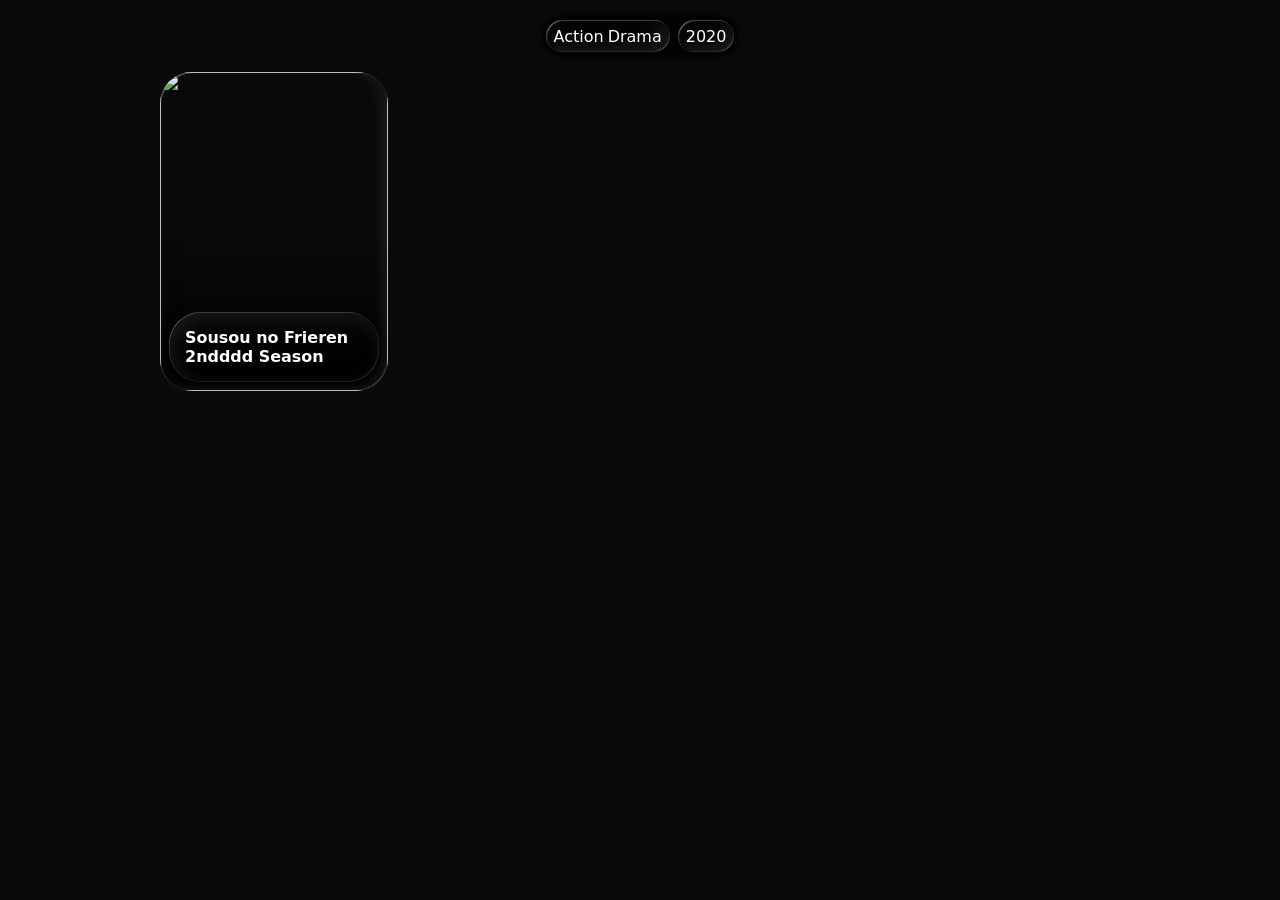
==== commit 54f9f242: "Style card info panel, refine glass shadows - Wrap genres and stats in .info,   collapse via height:" ====
--- a/index.html
+++ b/index.html
@@ -81,15 +81,17 @@
                 <img class="cover" src="https://s4.anilist.co/file/anilistcdn/media/anime/cover/large/bx182255-butzrqd4I0aC.jpg">
                 <div class="details">
                     <h4 class="title">Sousou no Frieren 2ndddd Season</h4>
-                    <ul class="genres">
-                        <li class="genre">Adventure</li>
-                        <li class="genre">Drama</li>
-                        <li class="genre">Fantasy</li>
-                    </ul>
-                    <div class="stats">
-                        <span class="format pill">TV</span>
-                        <span class="eps pill">10 Eps</span>
-                        <span class="score pill">8.9</span>
+                    <div class="info">
+                        <ul class="genres">
+                            <li class="genre">Adventure</li>
+                            <li class="genre">Drama</li>
+                            <li class="genre">Fantasy</li>
+                        </ul>
+                        <div class="stats">
+                            <span class="format pill">TV</span>
+                            <span class="eps pill">10 Eps</span>
+                            <span class="score pill">8.9</span>
+                        </div>
                     </div>
                 </div>
             </li>
--- a/styles.css
+++ b/styles.css
@@ -13,7 +13,9 @@
 input::placeholder {
     color: var(--white);
 }
-
+li {
+    list-style: none;
+}
 
 html {
     font-family: system-ui, -apple-system, sans-serif;
@@ -27,7 +29,7 @@
     --radius-pill: 9999px;
     --radius-reg: 2em;
 
-    --transition: 0.4s ease;
+    --transition: 0.4s ease, font-size 0s;
 
     --space-xxxs: .125em;
     --space-xxs: .25em;
@@ -42,16 +44,32 @@
     
     --black: black;
     --balck-subtle: rgb(0 0 0 / 0.75);
+    --balck-faint: rgb(0 0 0 / 0.3);
 
     --subtle: 0.5;
     --visible: 1;
 
-    --glass-shadow: inset 1px -1px 0px 0px rgb(0 0 0 / 40%),
-                    inset -1px 1px 0px 0px rgb(0 0 0 / 40%),
-                    inset 1px 1px 0px 0px rgb(255 255 255 / 40%),
-                    inset -1px -1px 0px 0px rgb(255 255 255 / 20%),
-                    inset 5px 5px 10px 0px rgb(0 0 0 / 50%),
-                    inset -5px -5px 20px 0px rgb(255 255 255 / 10%);
+    --glass-shadow--tool:   inset 1px -1px 0px 0px rgb(0 0 0 / 40%),
+                            inset -1px 1px 0px 0px rgb(0 0 0 / 40%),
+                            inset 1px 1px 0px 0px rgb(255 255 255 / 40%),
+                            inset -1px -1px 0px 0px rgb(255 255 255 / 20%),
+                            inset 5px 5px 10px 0px rgb(0 0 0 / 50%),
+                            inset -5px -5px 20px 0px rgb(255 255 255 / 10%);
+
+    --glass-shadow--anime-card: inset 1px -1px 0px 0px rgb(0 0 0 / 40%),
+                                inset -1px 1px 0px 0px rgb(0 0 0 / 40%),
+                                inset 1px 1px 0px 0px rgb(255 255 255 / 40%),
+                                inset -1px -1px 0px 0px rgb(255 255 255 / 20%),
+                                inset 5px 5px 20px 0px rgb(0 0 0 / 30%),
+                                inset -4px -2px 15px 0px rgb(255 255 255 / 10%);
+                                
+    --glass-shadow--anime-card--info:   inset .5px -.5px 0px 0px rgb(0 0 0 / 30%),
+                                        inset -.5px .5px 0px 0px rgb(0 0 0 / 30%),
+                                        inset .5px .5px 0px 0px rgb(255 255 255 / 40%),
+                                        inset -.5px -.5px 0px 0px rgb(255 255 255 / 20%),
+                                        inset -5px -5px 15px 0px rgb(0 0 0 / 30%),
+                                        inset 5px 5px 20px 0px rgb(255 255 255 / 10%),
+                                        0px 0px 10px 2px var(--balck-faint);
 }
 main {
     width: min(60em, 90%);
@@ -82,7 +100,7 @@
     margin: var(--space-xxs);
     padding: var(--space-xs);
 
-    box-shadow: var(--glass-shadow)
+    box-shadow: var(--glass-shadow--tool);
 }
 .values {
     display: flex;
@@ -104,8 +122,10 @@
 .toolbar hr {
     width: 2px;
     border: none;
-    box-shadow: var(--glass-shadow);
+    box-shadow: var(--glass-shadow--tool);
     margin: var(--space-xs);
+
+    transition: inherit;
 }
 /* === Collapse Behaviour === */
 .tool, .icon, .label {
@@ -119,13 +139,21 @@
 .tool:not(:hover).hasValue:not(.hasInput) .label,
 .tool:not(:hover).hasIcon:not(.hasInput) .label,
 
-.toolbar:not(:hover) .tool:not(.hasInput) .icon {
+.toolbar:not(:hover) .tool:not(.hasInput) .icon,
+
+.toolbar:not(:hover) hr {
     max-width: 0;
     margin-inline: 0;
     padding-inline: 0;
     opacity: .5;
 }
 
+/* transparent behaviour */
+.tool:not(.hasInput):not(:hover) > .icon,
+.tool:not(.hasInput) .label:not(:hover),
+.tool.hasIcon:not(.hasInput) .label:not(:hover) {
+    opacity: .5;
+}
 /* === Grid === */
 .results-grid {
     display: grid;
@@ -134,7 +162,6 @@
     gap: var(--space-s);
 }
 .anime-card {
-    padding: var(--space-xs);
     display: flex;
     position: relative;
     width: 100%;
@@ -144,23 +171,27 @@
     border-radius: var(--radius-reg);
 
     background: linear-gradient(transparent 50%, black);
-    box-shadow: var(--glass-shadow)
+    box-shadow: var(--glass-shadow--anime-card);
+
+    container-type: inline-size;
 }
 .details {
     width: 100%;
     backdrop-filter: var(--blur-reg);
     border-radius: inherit;
+    margin: 4%;
     margin-top: auto;
     padding: var(--space-s);
     padding-bottom: 0; /* No btm padding */
 
-    box-shadow: var(--glass-shadow);
+    box-shadow: var(--glass-shadow--anime-card--info);
     
-    transition: var(--transition);
     overflow: hidden;
+
+    font-size: clamp(.875em, 7cqi, 1.2em);
 }
 .title {
-    margin-bottom: var(--space-s); /* Simulates padding */
+    padding-bottom: var(--space-s); /* Simulates padding */
 }
 .cover {
     inset: 0;
@@ -169,4 +200,14 @@
     height: 100%;
     object-fit: cover;
     z-index: -1;
+}
+.info {
+
+    interpolate-size: allow-keywords;
+    padding-bottom: var(--space-s);
+    transition: var(--transition);
+}
+.details:not(:hover) .info {
+    padding-bottom: 0;
+    height: 0;
 }
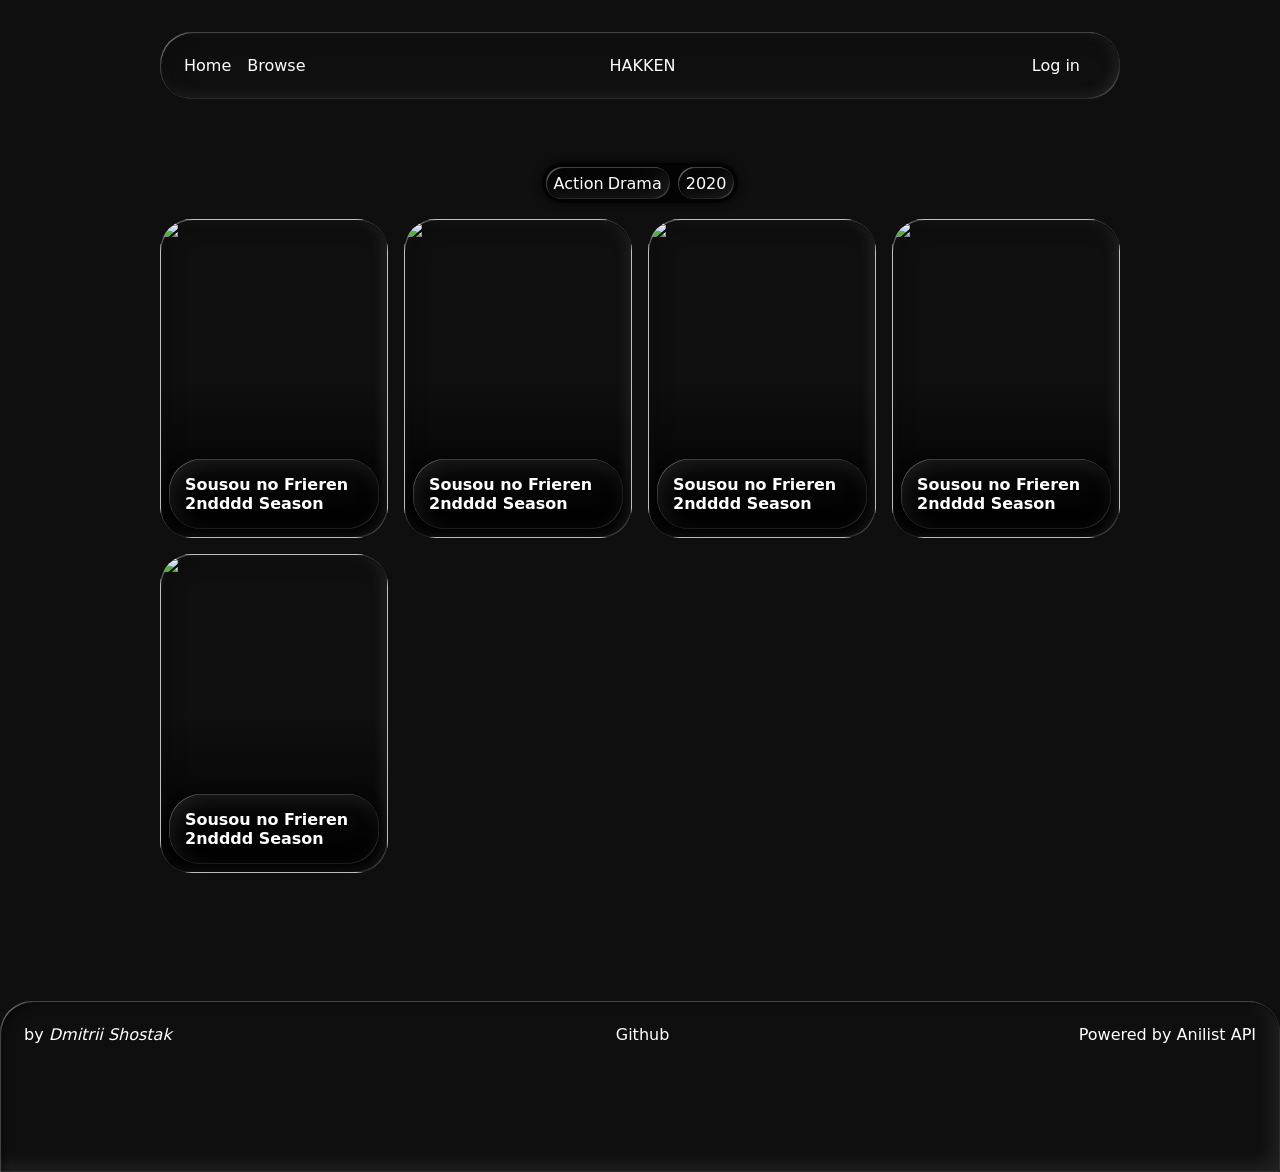
==== commit 54eb0c26: "Add header & footer" ====
--- a/index.html
+++ b/index.html
@@ -9,6 +9,22 @@
     <script src="app.js" defer></script>
 </head>
 <body>
+    <header>
+        <nav>
+            <ul>
+                <li><a href="">Home</a></li>
+                <li><a href="">Browse</a></li>
+            </ul>
+        </nav>
+        <div class="logo">
+            <img class="mark">
+            <span class="wordmark">HAKKEN</span>
+        </div>
+        <nav class="right">
+            <a href="" class="login">Log in</a>
+            <img class="theme">
+        </nav>
+    </header>
     <main>
         <form class="toolbar"> 
             <div class="search tool">
@@ -95,7 +111,87 @@
                     </div>
                 </div>
             </li>
+            <li class="anime-card">
+                <img class="cover" src="https://s4.anilist.co/file/anilistcdn/media/anime/cover/large/bx182255-butzrqd4I0aC.jpg">
+                <div class="details">
+                    <h4 class="title">Sousou no Frieren 2ndddd Season</h4>
+                    <div class="info">
+                        <ul class="genres">
+                            <li class="genre">Adventure</li>
+                            <li class="genre">Drama</li>
+                            <li class="genre">Fantasy</li>
+                        </ul>
+                        <div class="stats">
+                            <span class="format pill">TV</span>
+                            <span class="eps pill">10 Eps</span>
+                            <span class="score pill">8.9</span>
+                        </div>
+                    </div>
+                </div>
+            </li>
+            <li class="anime-card">
+                <img class="cover" src="https://s4.anilist.co/file/anilistcdn/media/anime/cover/large/bx182255-butzrqd4I0aC.jpg">
+                <div class="details">
+                    <h4 class="title">Sousou no Frieren 2ndddd Season</h4>
+                    <div class="info">
+                        <ul class="genres">
+                            <li class="genre">Adventure</li>
+                            <li class="genre">Drama</li>
+                            <li class="genre">Fantasy</li>
+                        </ul>
+                        <div class="stats">
+                            <span class="format pill">TV</span>
+                            <span class="eps pill">10 Eps</span>
+                            <span class="score pill">8.9</span>
+                        </div>
+                    </div>
+                </div>
+            </li>
+            <li class="anime-card">
+                <img class="cover" src="https://s4.anilist.co/file/anilistcdn/media/anime/cover/large/bx182255-butzrqd4I0aC.jpg">
+                <div class="details">
+                    <h4 class="title">Sousou no Frieren 2ndddd Season</h4>
+                    <div class="info">
+                        <ul class="genres">
+                            <li class="genre">Adventure</li>
+                            <li class="genre">Drama</li>
+                            <li class="genre">Fantasy</li>
+                        </ul>
+                        <div class="stats">
+                            <span class="format pill">TV</span>
+                            <span class="eps pill">10 Eps</span>
+                            <span class="score pill">8.9</span>
+                        </div>
+                    </div>
+                </div>
+            </li>
+            <li class="anime-card">
+                <img class="cover" src="https://s4.anilist.co/file/anilistcdn/media/anime/cover/large/bx182255-butzrqd4I0aC.jpg">
+                <div class="details">
+                    <h4 class="title">Sousou no Frieren 2ndddd Season</h4>
+                    <div class="info">
+                        <ul class="genres">
+                            <li class="genre">Adventure</li>
+                            <li class="genre">Drama</li>
+                            <li class="genre">Fantasy</li>
+                        </ul>
+                        <div class="stats">
+                            <span class="format pill">TV</span>
+                            <span class="eps pill">10 Eps</span>
+                            <span class="score pill">8.9</span>
+                        </div>
+                    </div>
+                </div>
+            </li>
         </ol>
     </main>
+    <footer>
+        <a href="https://github.com/script-amv/hakken-search-page" class="logo">
+            <img class="mark">
+            <span class="wordname">Github</span>
+        </a>
+        <a class="credits" href="https://github.com/script-amv">by <em>Dmitrii Shostak</em></a>
+        <a class="credits" href="">Powered by Anilist API</a>
+    </footer>
 </body>
 </html>
--- a/styles.css
+++ b/styles.css
@@ -16,10 +16,14 @@
 li {
     list-style: none;
 }
+a {
+    color: white;
+    text-decoration: none;
+}
 
 html {
     font-family: system-ui, -apple-system, sans-serif;
-    background: rgb(10, 10, 10);
+    background: rgb(15, 15, 15);
     color: white;
 
 
@@ -35,7 +39,10 @@
     --space-xxs: .25em;
     --space-xs: .5em;
     --space-s: 1em;
+    --space-sm: 1.5em;
     --space-m: 2em;
+    --space-l: 4em;
+    --space-xl: 8em;
 
     
     --white: white;
@@ -71,7 +78,36 @@
                                         inset 5px 5px 20px 0px rgb(255 255 255 / 10%),
                                         0px 0px 10px 2px var(--balck-faint);
 }
-main {
+header {
+    display: flex;
+    justify-content: space-between;
+    border-radius: var(--radius-reg);
+    padding: var(--space-sm);
+    margin-block: var(--space-m) var(--space-l);
+    
+    box-shadow: var(--glass-shadow--anime-card);
+}
+.logo {
+    position: absolute;
+    left: 50%;
+    transform: translateX(-50%);
+}
+header ul, header nav {
+    display: flex;
+    gap: var(--space-s);
+}
+footer {
+    display: flex;
+    justify-content: space-between;
+    border-radius: var(--radius-reg) var(--radius-reg) 0 0;
+    padding: var(--space-sm);
+    padding-bottom: var(--space-xl);
+    margin-top: var(--space-xl);
+
+    box-shadow: var(--glass-shadow--tool);
+}
+
+main, header {
     width: min(60em, 90%);
     margin-inline: auto;
 }
